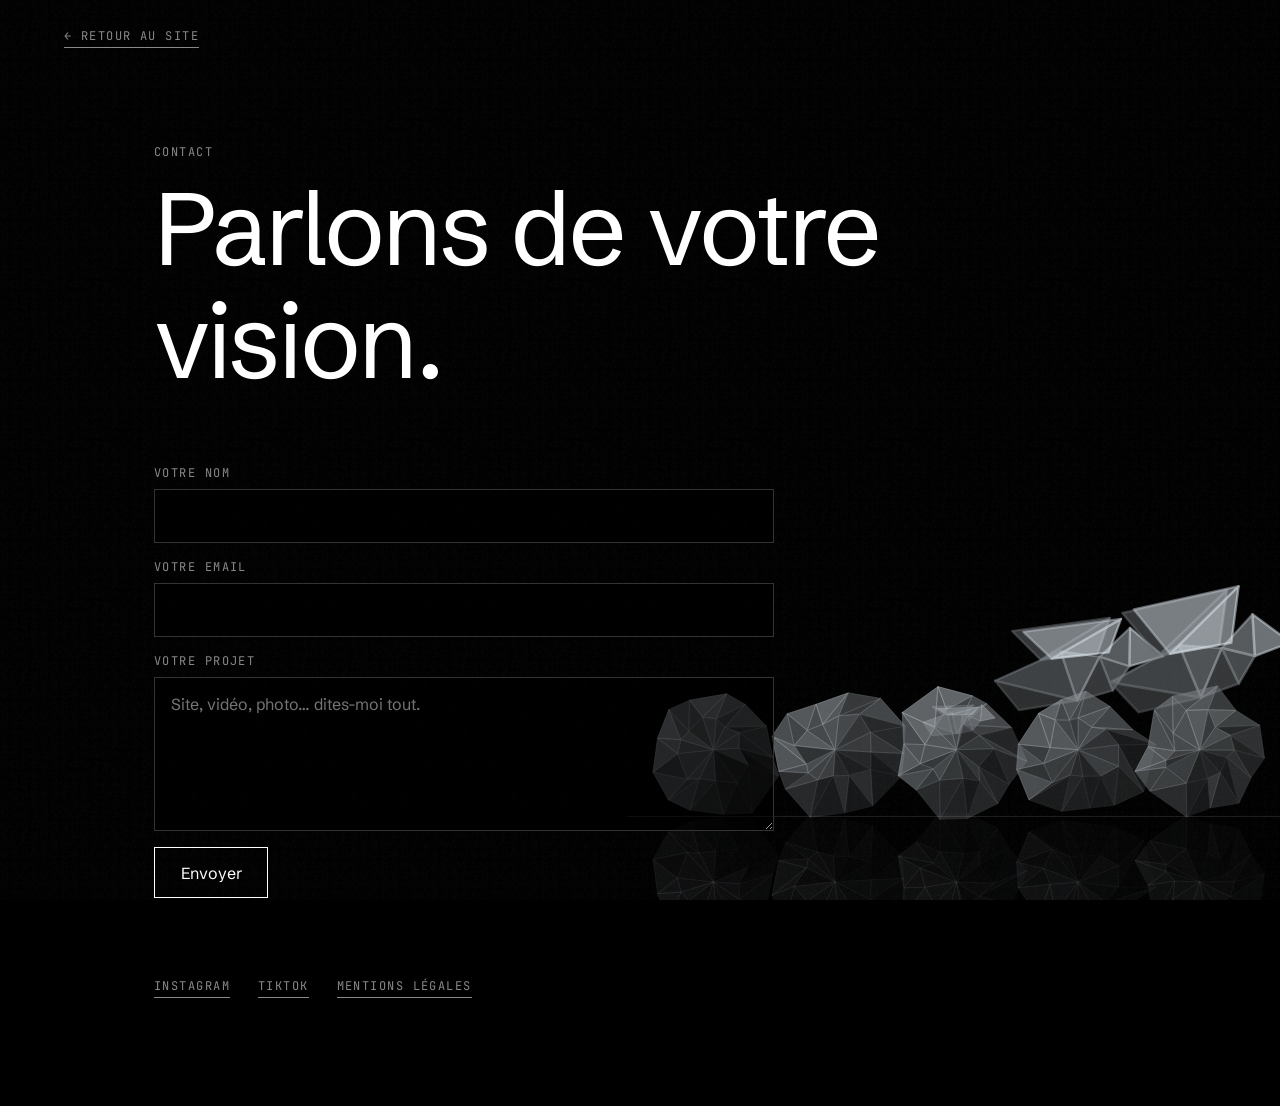
==== contact.html @ 9cff9538 "Premier commit" ====
<!DOCTYPE html>
<html lang="fr">
<head>
<meta charset="utf-8">
<meta name="viewport" content="width=device-width, initial-scale=1, viewport-fit=cover">
<title>Contact – Foussi Vision</title>
<meta name="description" content="Parlons de votre projet : site sur mesure, vidéo, photo.">
<link rel="preconnect" href="https://fonts.googleapis.com">
<link href="https://fonts.googleapis.com/css2?family=JetBrains+Mono&family=Schibsted+Grotesk:wght@400;600;800&display=swap" rel="stylesheet">
<link rel="stylesheet" href="css/contact.css">
</head>
<body>
<canvas id="bg" aria-hidden="true"></canvas>
<header class="mono"><a href="index.html">← Retour au site</a></header>
<main>
  <div class="mono">Contact</div>
  <h1 id="t">Parlons de votre vision.</h1>
  <form id="f">
    <label><span class="mono">Votre nom</span><input name="nom" required autocomplete="name"></label>
    <label><span class="mono">Votre email</span><input name="email" type="email" required autocomplete="email"></label>
    <label><span class="mono">Votre projet</span><textarea name="projet" rows="6" required placeholder="Site, vidéo, photo… dites-moi tout."></textarea></label>
    <button class="btn" type="submit">Envoyer</button>
  </form>
  <div class="soc mono">
    <a href="https://www.instagram.com/foussi.fr" target="_blank" rel="noopener">Instagram</a>
    <a href="https://www.tiktok.com/@foussi.fr" target="_blank" rel="noopener">TikTok</a>
    <a href="mentions-legales.html" target="_blank" rel="noopener">Mentions légales</a>
  </div>
</main>
<script src="js/contact.js"></script>
</body>
</html>
---- css/contact.css ----
:root{--g2:#333;--g3:#888;box-sizing:border-box;padding-top:env(safe-area-inset-top,0px);padding-bottom:env(safe-area-inset-bottom,0px)}
*,*::before,*::after{box-sizing:inherit}
html{background:#000}
body{margin:0;min-height:100vh;background:#000;color:#fff;font-family:'Schibsted Grotesk',system-ui,sans-serif;display:flex;flex-direction:column}
.mono{font-family:'JetBrains Mono',ui-monospace,monospace;font-size:.75rem;letter-spacing:.12em;text-transform:uppercase;color:var(--g3)}
a{color:inherit}
body::after{content:"";position:fixed;inset:0;pointer-events:none;opacity:.07;background-image:url("data:image/svg+xml,%3Csvg xmlns='http://www.w3.org/2000/svg' width='160' height='160'%3E%3Cfilter id='n'%3E%3CfeTurbulence baseFrequency='.9' numOctaves='2'/%3E%3C/filter%3E%3Crect width='160' height='160' filter='url(%23n)'/%3E%3C/svg%3E")}
header{padding:28px 5vw}
header a{text-decoration:none;border-bottom:1px solid var(--g3);padding-bottom:3px}
header a:hover{color:#fff;border-color:#fff}
main{flex:1;width:100%;max-width:1100px;margin:0 auto;padding:8vh 5vw 12vh}
h1{font-size:clamp(2.4rem,8vw,6.5rem);font-weight:400;line-height:1.02;letter-spacing:-.03em;margin:1rem 0 4rem}
h1 .w{display:inline-block;overflow:hidden;vertical-align:top;padding-bottom:.08em}
h1 .w>span{display:inline-block;transform:translateY(110%);animation:up 1s cubic-bezier(.2,.8,.2,1) forwards}
@keyframes up{to{transform:none}}
form{display:grid;gap:16px;max-width:620px}
label{display:grid;gap:8px}
input,textarea{background:rgba(0,0,0,.55);border:1px solid var(--g2);color:#fff;padding:16px;font:inherit;font-size:1rem;border-radius:0}
input:focus,textarea:focus{outline:2px solid #fff}
.btn{justify-self:start;border:1px solid #fff;padding:.9rem 1.6rem;background:transparent;color:#fff;cursor:pointer;font:inherit;transition:.25s}
.btn:hover{background:#fff;color:#000}
.soc{display:flex;gap:28px;flex-wrap:wrap;margin-top:5rem}
.soc a{text-decoration:none;border-bottom:1px solid var(--g3);padding-bottom:3px}
.soc a:hover{color:#fff;border-color:#fff}
#bg{position:fixed;inset:0;width:100%;height:100%;z-index:0;pointer-events:none}
header,main{position:relative;z-index:1}
@media (prefers-reduced-motion:reduce){h1 .w>span{animation:none;transform:none}}
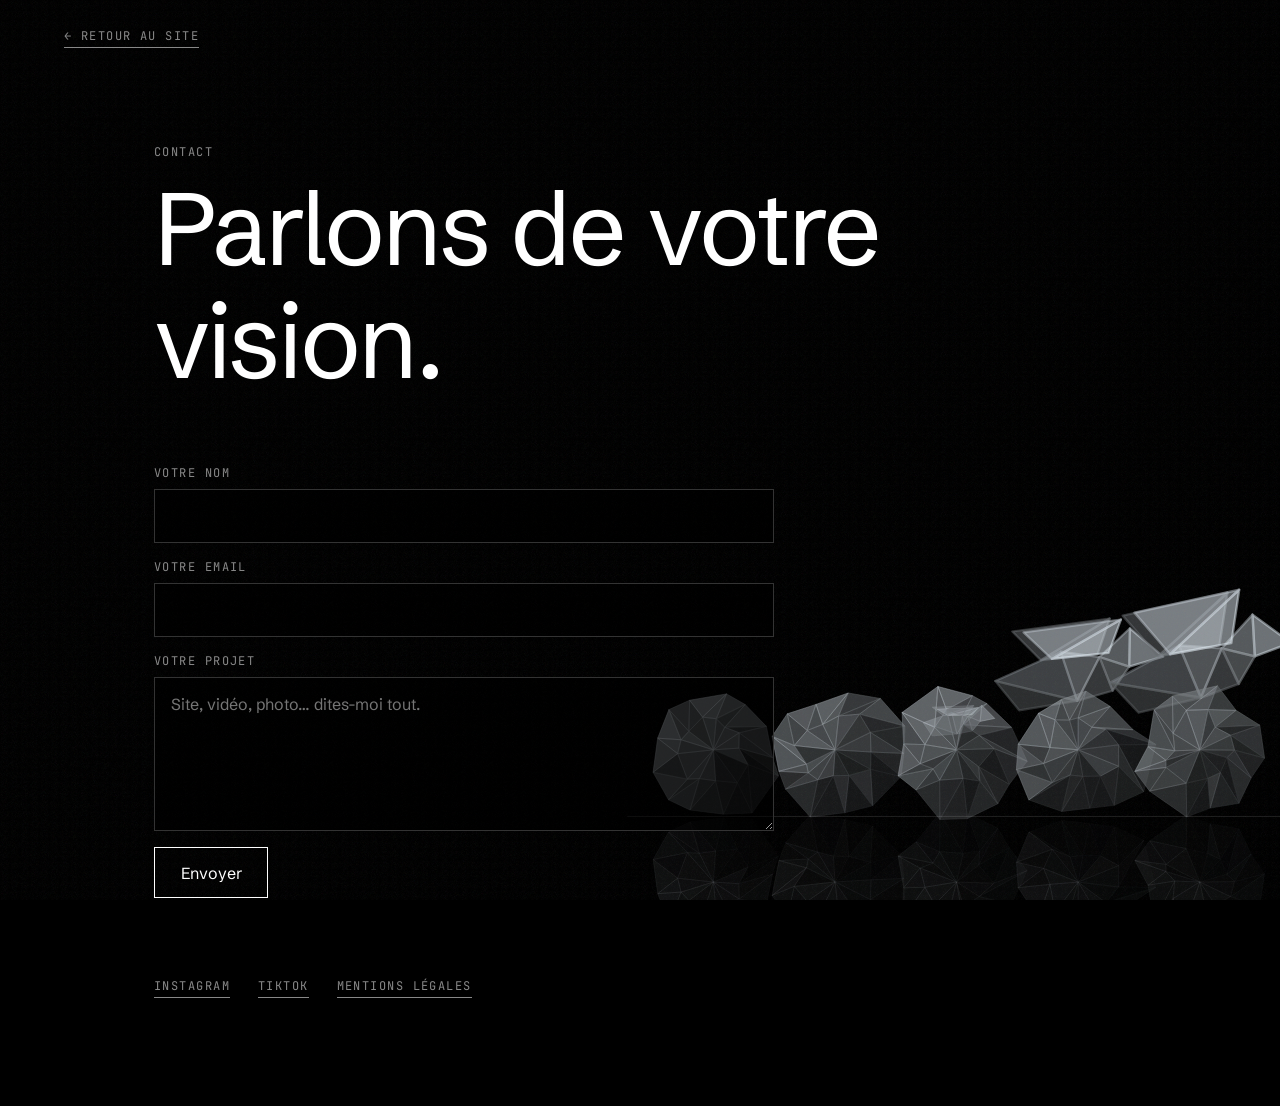
==== commit 41448047: "ajout1" ====
--- a/contact.html
+++ b/contact.html
@@ -4,6 +4,10 @@
 <meta charset="utf-8">
 <meta name="viewport" content="width=device-width, initial-scale=1, viewport-fit=cover">
 <title>Contact – Foussi Vision</title>
+<link rel="icon" href="logo/favicon.ico" sizes="any">
+<link rel="icon" type="image/png" sizes="32x32" href="logo/favicon-32x32.png">
+<link rel="apple-touch-icon" sizes="180x180" href="logo/apple-touch-icon.png">
+<link rel="manifest" href="site.webmanifest">
 <meta name="description" content="Parlons de votre projet : site sur mesure, vidéo, photo.">
 <link rel="preconnect" href="https://fonts.googleapis.com">
 <link href="https://fonts.googleapis.com/css2?family=JetBrains+Mono&family=Schibsted+Grotesk:wght@400;600;800&display=swap" rel="stylesheet">
